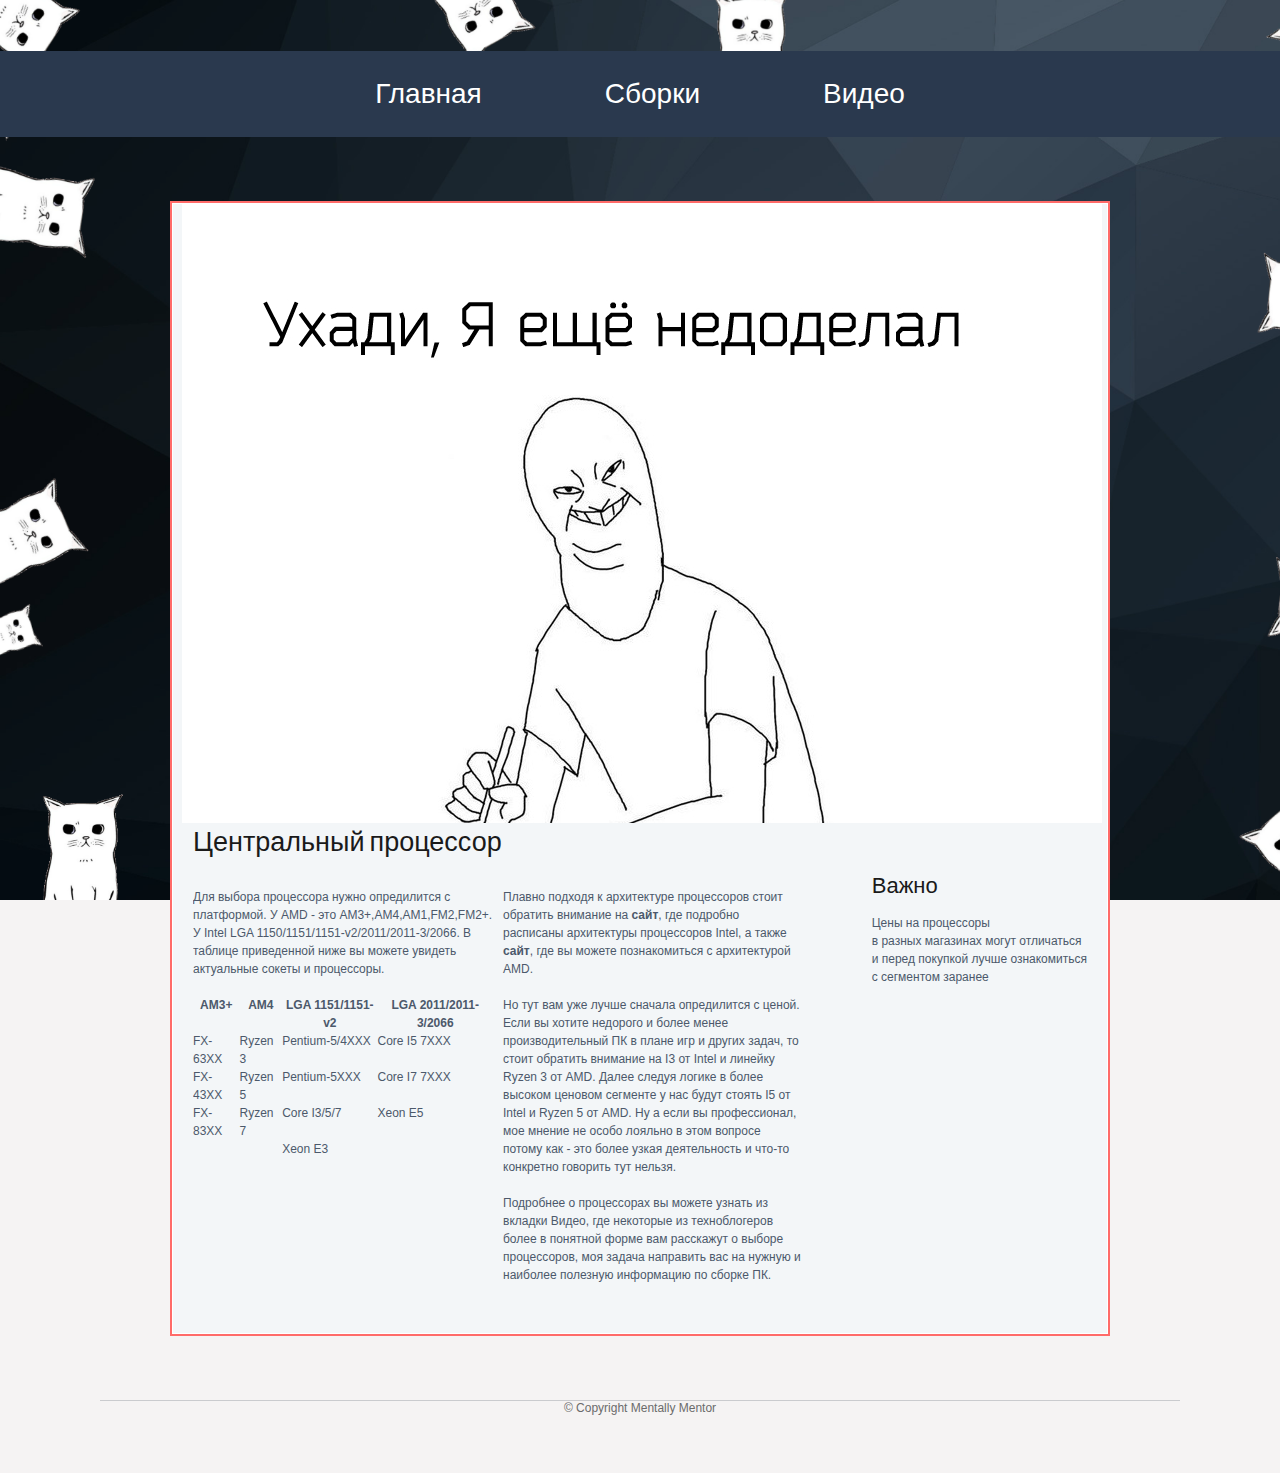
==== bp.html @ f08c7e39 "new" ====
<!DOCTYPE html>
<html lang="en">
	<head>
		<meta charset="utf-8">
		<title>Заголовок</title>
		<meta name="format-detection" content="telephone=no" />
		<link rel="icon" href="images/favicon.ico">
		<link rel="shortcut icon" href="images/favicon.ico" />
		<link rel="stylesheet" href="css/form.css">
		<link rel="stylesheet" href="css/style.css">
		<link href='http://fonts.googleapis.com/css?family=Economica:700' rel='stylesheet' type='text/css'>
		<script src="js/jquery.js"></script>
		<script src="js/jquery-migrate-1.1.1.js"></script>
		<script src="js/script.js"></script>
		<script src="js/jquery.ui.totop.js"></script>
		<script src="js/superfish.js"></script>
		<script src="js/TMForm.js"></script>
		<script src="js/jquery.equalheights.js"></script>
		<script src="js/jquery.mobilemenu.js"></script>
		<script src="js/jquery.easing.1.3.js"></script>
		<script>
		$(document).ready(function(){
			$().UItoTop({ easingType: 'easeOutQuart' });
		})
		</script>
		
	</head>
	<body id="top">

		<div class="main">
			<header>
				<div class="clear"></div>
				<div class="container_12">
					<div class="grid_12">
						<h1>
							
						</h1>
					</div>
				</div>
			</header>
		</div>
		<div class="menu_block">
			<div class="container_12">
				<div class="grid_12">
					<nav class="horizontal-nav full-width horizontalNav-notprocessed">
						<ul class="sf-menu">
							<li><a href="index.html">Главная</a></li>
							
							<li><a href="index-2.html">Сборки</a></li>
							<li><a href="index-3.html">Видео</a></li>
							
						</ul>
					</nav>
					<div class="clear"></div>
				</div>
				<div class="clear"></div>
			</div>
		</div>
		<div class="main">

			<div class="content"><div class="ic"></div>
				<div class="container_12">
					<div class="grid_12">
						<div class="box">
							<div class="grid_12" >
									<div><img  src="images/na5.jpg" ></div>
									</div>
							<div class="inner maxheight">
								<h3>Центральный процессор </h3>
								<div class="map">
									
									<div class="clear"></div>
									<div class="grid_4 alpha">
									
										<address>
											
										</address>
										<p>Для выбора процессора нужно опредилится с платформой. У AMD - это AM3+,AM4,AM1,FM2,FM2+. У Intel LGA 1150/1151/1151-v2/2011/2011-3/2066. В таблице приведенной ниже вы можете увидеть актуальные сокеты и процессоры.</p>
										
<table  border="0" >
<tr><th>AM3+</th><th>AM4</th><th>LGA 1151/1151-v2</th><th>LGA 2011/2011-3/2066</th></tr>
<tr><td>FX-63XX</td><td>Ryzen 3</td><td>Pentium-5/4XXX</td><td>Core I5 7XXX</td></tr>
<tr><td>FX-43XX</td><td>Ryzen 5</td><td>Pentium-5XXX</td><td>Core I7 7XXX</td></tr>
<tr><td>FX-83XX</td><td>Ryzen 7</td><td>Core I3/5/7</td><td>Xeon E5</td></tr>
<tr><td></td><td></td><td>Xeon E3</td><td></td></tr>
</table>


										
									</div>
									<div class="grid_4 alpha">
									
										<address>
											
										</address>
										<p>Плавно подходя к архитектуре процессоров стоит обратить внимание на<b> <a href="https://losst.ru/arhitektury-protsessora-intel-za-vse-vremya">сайт</a></b>, где подробно расписаны архитектуры процессоров Intel, а также <b><a href="https://losst.ru/pokoleniya-protsessorov-amd">сайт</a></b>, где вы можете познакомиться с архитектурой AMD.</p>
										
										
									Но тут вам уже лучше сначала опредилится с ценой. Если вы хотите недорого и более менее производительный ПК в плане игр и других задач, то стоит обратить внимание на I3 от Intel и линейку Ryzen 3 от AMD. Далее следуя логике в более высоком ценовом сегменте у нас будут стоять I5 от Intel и Ryzen 5 от AMD. Ну а если вы профессионал, мое мнение не особо лояльно в этом вопросе потому как - это более узкая деятельность и что-то конкретно говорить тут нельзя.
									<p></p>
									<p>Подробнее о процессорах вы можете узнать из вкладки Видео, где некоторые из техноблогеров более в понятной форме вам расскажут о выборе процессоров, моя задача направить вас на нужную и наиболее полезную информацию по сборке ПК.</p>
									</div>
									<div class="fright">
										<h4>Важно</h4>
										<dl>
												<dt><a>Цены на процессоры <br>
													в разных магазинах могут отличаться<br>
													и перед покупкой лучше ознакомиться<br>
													с сегментом заранее<br></a>
												</dt>
											
											</dl>
									</div>
								</div>
							</div>
						</div>
					</div>
				</div>
			</div>

			<footer>
				<div class="hor bg3"></div>
				<div class="container_12">
					<div class="grid_12">
					
						<div class="copy">
							<p class="link">&copy; Copyright Mentally Mentor</p>
						</div>
					</div>
				</div>
			</footer>
		</div>
	</body>
</html>
---- css/form.css ----
/****Form****/

#form {
	padding-top: 2px;
	width: 517px;
}

#form input {
	width: 100%;
	height: 29px;
	float:left;
	background: #f8f8f8;
	box-sizing: border-box;
	-webkit-appearance: none;
	-moz-box-sizing: border-box; /*Firefox 1-3*/
	-webkit-box-sizing: border-box; /* Safari */
	color: #4c596b;
    font: 12px/18px Arial, Helvetica, sans-serif;
	border: 2px solid #cfd5da;
    padding: 5px 12px 6px;
}


#form textarea {
	width: 100%;
	height:237px;
	position: relative;
	resize:none;
	overflow: hidden;
	box-sizing: border-box;
	-webkit-appearance: none;
	-moz-box-sizing: border-box; /*Firefox 1-3*/
	-webkit-box-sizing: border-box; /* Safari */
	float:left;
	margin: 0;
	color: #4c596b;
    font: 12px/18px Arial, Helvetica, sans-serif;
	border: 2px solid #cfd5da;
	background: #f8f8f8;
    padding: 5px 12px 6px;	
}



#form ._placeholder {
	transition: 0.5s ease;
	-o-transition: 0.5s ease;
	-webkit-transition: 0.5s ease;
	color: #4c596b;
    font: 12px/18px Arial, Helvetica, sans-serif;
	border: 2px solid transparent;
    padding: 5px 12px 6px;
	height: 29px !important;
	width: 100% !important;
	box-sizing: border-box;
	-moz-box-sizing: border-box; /*Firefox 1-3*/
	-webkit-box-sizing: border-box; /* Safari */
	position: absolute;
	right: 0;
	top: 0 !important;
	bottom: 0;
	left: 0;
	cursor: text !important;
	display: block;
}

#form ._placeholder.hidden {
	display: none;
}

#form ._placeholder.focused {
	opacity: 0.3;
}


#form .message ._placeholder {
	height: 100% !important;
}
#form label {
	position:relative;
	display: block;
	min-height: 40px;
	float: left;
	width: 169px;
}

#form label+label {
	margin-left: 5px;
}


#form label.message {
	width: 100%;
	position: relative;
	margin-left: 0;
}




#form .error-message, #form .empty-message {
	color: #E02A05;
	font-size: 10px;
	line-height:14px;
	width:auto;
	position: absolute;
	z-index: 999;
	top: 10px;
	opacity: 0;
	right: 5px;
	float:left;
	transition: 0.5s ease;
	-o-transition: 0.5s ease;
	-webkit-transition: 0.5s ease;
}

/*#form .message .error-message, #form .message .empty-message {
	bottom: -16px;
}*/




#form .invalid .error-message, #form .empty .empty-message {
	opacity: 1;
}

.btns {
	text-align: right;
	padding-top: 24px;
	font-size: 0;
	line-height: 0;

}

.btns a.btn {
	margin-top: 0;
	text-align: center;
	margin-left: 5px;

}

.btns a.btn+a.btn {
	
}




.message br {
	height: 0;
	line-height: 0;
}

#form .success-message {
	position: absolute;
	background: #f8f8f8;
	border: 2px solid #cfd5da;
	width: 100%;
	color: #4c4c4c;
    font: 14px/18px Arial, Helvetica, sans-serif;
	display: none;
	opacity: 0;
	height: 116px;
    opacity: 0;
    padding: 46px 10px;
	text-align: center;
	z-index: 999;
	box-sizing: border-box;
	-moz-box-sizing: border-box; /*Firefox 1-3*/
	-webkit-box-sizing: border-box; /* Safari */
	transition: 0.5s ease;
	-o-transition: 0.5s ease;
	-webkit-transition: 0.5s ease;
}

#form.success .success-message {
	display: block;
	opacity: 1;
}

.success_wrapper {
	position: relative;	
}
---- css/style.css ----
@import "reset.css";
@import "grid.css";
@import "font-awesome.css";
@import "superfish.css";
@media screen and (max-width: 480px) {
div. {width: 110px; height:100px;}
}
@media screen and (max-width: 320px) {
div. {width: 98px;}
}
html {
	width: 100%;


}


a[href^="tel:"] {
 color: inherit;
 text-decoration: none;
}

* {
	-webkit-text-size-adjust: none;
}





body {
	position: relative;
	min-width: 10;

    background: url(../images/bg2.png) 0 0 no-repeat #f5f3f3;
	background-size: cover;
	background-attachment: fixed;
    color: #4c596b;
    font: 12px/18px Arial, Helvetica, sans-serif;
}



.ic {
	border:0;
	float:right;
	background:#fff;
	color:#f00;
	width:50%;
	line-height:10px;
	font-size:10px;
	margin:-220% 0 0 0;
	overflow:hidden;
	padding:0
}

p {
    margin-bottom: 18px;
}


	strong {
		font-weight: 700;
	}

address {
	font-style: normal;
}



input {
	border-radius: 0 !important;
	outline: none !important;
}


img {
	max-width: 100%;
}






h1, h2, h3, h4, h5, h6 {
    font-family: 'Economica', sans-serif;;
	color: #1a1a1a;
    font-weight: normal;
}

h3 {
    font-size: 27px;
    line-height: 35px;
    padding-top: 18px;
    margin-bottom: 19px;
}

h4 {
    font-size: 22px;
    line-height: 20px;
    font-weight: bold;
    padding-top: 54px;
    margin-bottom: 26px;
}

h4.head1 {
    padding-top: 51px;
}

.map h4 {
    padding-top: 0;
    margin-bottom: 19px;
    font-weight: normal;
}



ul {
	padding: 0;
	margin: 0;
	list-style: none;
}




ul.list li {
    padding-left: 27px;
    background: url(../images/marker.png) 0 5px no-repeat;
}

ul.list li a {
    text-decoration: underline;
}

ul.list  li+li {
    margin-top: 12px;
}



a {
	text-decoration: none;
	color: inherit;
	outline: none;
	transition: 0.5s ease;
	-o-transition: 0.5s ease;
	-webkit-transition: 0.5s ease;
}

a:hover {
	color: #ff5241;
}

a.btn {
    color: #fff;
    background-color: #c8ced4;
    display: inline-block;
    font: 18px/18px 'Economica', sans-serif;
    padding: 8px 27px 10px;
    margin-top: 21px;
}

a.btn:hover {
    background-color: #FF6B69;
}



.mb0 {
	margin-bottom: 0px !important;
}
.m0 {
	margin: 0 !important;
}
.pad0 {
	padding: 0 !important;
}

.pad1 {
}


.img_inner {
	max-width: 100%;
	-moz-box-sizing: border-box;
	-webkit-box-sizing: border-box;
	-o-box-sizing: border-box;
	box-sizing: border-box;
	margin-bottom: 19px;
	margin-top: 0px;
}

.check{
border: 1px solid red;
    padding: 10px;
}

.fleft {
	float: left;
	width: auto !important;
	margin-right: 20px;
	margin-bottom: 0px;
	margin-top: 0px;
}


.oh {
	overflow: hidden;
}
.fright {
	float: right !important;
}
.upp {
	text-transform: uppercase;
}

.nowrap {
    white-space: nowrap;
}

.alright {
	text-align: right;
}
.center {
	text-align: center;
}
.wrapper, .extra_wrapper {
	overflow: hidden;
}
.clear {
	float: none !important;
	clear: both;
}

.nowrap {
    white-space: nowrap;
}




.main {
    width: 1080px;
    margin: 0 auto;

	
}


header {
	display: block;
    overflow: hidden;
    padding: 28px 0 0;
    position: relative;

}


header h1 {
	position: relative;
    text-align: center;
    z-index: 800;
    margin-bottom: 23px;
}



header h1 a {
	display: inline-block;
	overflow: hidden;
	width: 238px;
    height: 97px;
	font-size: 0;
	line-height: 0;
	text-indent: -999px;
	transition: 0s ease;
	-o-transition: 0s ease;
	-webkit-transition: 0s ease;
}
header h1 a img {
	display: block;
}





.content {
    padding-bottom: 64px;
    padding-top: 64px;
	
}

.page1 .content:after {
    width: 3px;
    background-color: #2a394e;
    left: 50%;
    position: absolute;
    display: block;
    margin-left: -1px;
    top: 0;
    bottom: 36px;
    content: '';
}


.page1  .content {
    position: relative;
    padding-top: 64px;
    padding-bottom: 36px;
}

.p1_box {
    position: relative;
    padding: 1px;
    margin-bottom: 36px;
	
   
}

.p1_box a.bot {
    margin-top: 1px;
    padding: 22px 0 20px 42px;
   
    display: block;
    position: relative;
    background-color: #B0C4DE;
    color: #2a394e;
    font: 27px/27px 'Economica', sans-serif;
}

.p1_box a.bot span {
    display: block;
    position: absolute;
    color: #fff;
    font-size: 18px;
    line-height: 18px;
    right: -1px;
    top: -1px;
    bottom: -1px;
    background-color: #4169E0;
    width: 81px;
    text-align: center;
    padding-top: 18px;
}

.p1_box a.bot:hover {
    background-color: #fff;
}

.p1_box.left {
    margin-right: 23px;
}

.p1_box.right {
    margin-left: 23px;
}

.p1_box.right:after {
    top: 126px;
    left: -12px;
    width: 0px;
height: 0px;
border-style: solid;
border-width: 10px 12px 10px 0;
border-color: transparent #6495ED transparent transparent;
}

.p1_box.right:before {
    left: -39px;
    right: auto;
    top: 132px;
}

.p1_box:after {
    position: absolute;
    width: 0px;
    content: '';
    right: -12px;
    top: 70px;
    height: 0px;
    border-style: solid;
    border-width: 10px 0 10px 12px;
    border-color: transparent transparent transparent #6495ED;

}

.p1_box:before {
    width: 9px;
    height: 9px;
    border-radius: 55px;
    content: '';
    right: -40px;
    z-index: 30;
    position: absolute;
    display: block;
    top: 76px;
    background-color: #6495ED;
}

.type {
    position: absolute;
    display: block;
    width: 52px;
    left: 47px;
    top: -2px;
    z-index: 20;
    height: 39px;
    background: url(../images/photo_icon.png) center 8px no-repeat #fff;
    box-shadow: 0 5px 5px rgba(0,0,0,0.15)
}


.cl2 {
    border-color: #B22222;
    margin-bottom: 38px;
}

.cl2 a.bot {
    border-color: #F08080;
    background-color: #F08080;
}

.cl2 .type {
    background-image: url(../images/penc_icon.png);
}

.gray_block {
    background-color: #f3f6f8;
    line-height: 24px;
    padding: 75px 32px 37px 25px;
}

.col1 {
    color: #ff6260;
}

.col1 a:hover {
    color: #000;
}

.cl2:after {
    top: 42px;
    border-color: transparent transparent transparent #F08080;
}

.cl2:before {
    background-color: #f57f7f;
    top: 48px;
}

.cl2 a.bot span {
    background-color: #2a394e;
}

.cl3 {
   position: relative;
   top: 1px;
   margin-bottom: 38px;
    border-color: #93c052;
}

.cl3 a.bot {
    background-color: #93c052;
    border-color: #93c052;
}

.cl3 a.bot span {
    background-color: #a9cd75;
}

a.bot span strong {
    font-size: 46px;
    position: relative;
    top: -5px;
}

.cl3:before {
    top: 79px !important;
    background-color: #93c052;
}

.cl3.right:after  {
    top: 73px;
    border-color: transparent #93c052 transparent transparent;
}

.cl3 .type {
    background-image: url(../images/video_icon.png);
}

.cl4 {
    border-color: #2a394e;
}

.cl4 a.bot {
    background-color: #f3f6f8;
    border-color: #f3f6f8;
    padding-left: 70px;
    padding-top: 75px;
    margin-top: 0;
    padding-bottom: 59px;
    font-size: 36px;
    line-height: 36px;
}

.cl4 a.bot:hover {
    color: #fff;
    background-color: #2a394e;
    border-color: #2a394e;
}

.cl4 .type {
    background-image: url(../images/heart_icon.png);
}

.cl4:before {
    top: 57px !important;
    background-color: #2a394e;
}

.cl4.right:after {
    top: 52px;
    border-color: transparent #2a394e transparent transparent;
}

.p1_box.pos1.cl1:after {
    top: 42px;
}

.p1_box.pos1.cl1:before {
    top: 47px;
}

.p1_box.pos1.cl3 {
    border-top-width: 3px;
    position: relative;
    top: 2px;
}
.p1_box.pos1.cl3:after {
    top: 57px;
    border-color: transparent transparent transparent #93C052;
}

.p1_box.pos1.cl3:before {
    top: 63px !important;
}

.p1_box.pos1.cl3 .type {
    top: -3px;
}

.cl5 {
    border-bottom-width: 1px;
    position: relative;
    top: 1px;
    border-color: #ffe388;
}

.cl5:before {
    background-color: #ffe388;
    top: 47px !important;
}

.cl5:after {
    top: 41px !important;
    border-color: transparent #ffe388 transparent transparent !important;
}

.cl5 a.bot {
    border-color: #ffe388;
    background-color: #ffe388;
}

.cl5 a.bot span {
    background-color: #ffe9a1;
}

.cl5 .type {
    background-image: url(../images/comment_icon.png);
}

.cl5 blockquote {
    background: url(../images/quotes_bg.png) 8px 40px no-repeat #f3f6f8;
    line-height: 24px;
    font-style: italic;
    padding: 50px 12px 9px 34px;
}

.p1_box.right.cl2 {
    position: relative;
    top: 2px;
}

.p1_box.right.cl2:before {
    top: 59px;
}

.p1_box.right.cl2:after {
    top: 53px;
    border-color: transparent #7AE0ED transparent transparent !important;
}

a.round {
    width: 83px;
    height: 83px;
    border-radius: 500px;
    background-color: #2a394e;
    font-size: 18px;
    line-height: 20px;
    text-align: center;
    display: block;
    color: #fff;
    margin: 1px auto 0;
    position: relative;
    z-index: 30;
    padding-top: 22px;
    -moz-box-sizing: border-box;
    -webkit-box-sizing: border-box;
    -o-box-sizing: border-box;
    box-sizing: border-box;
}

a.round:hover {
    background-color: #FF6765; 
}

.box {
    background-color: #f3f6f8;
    border: 2px solid #ff6b69;

}

.inner {
    padding: 0 20px 31px;
    border: 1px solid #fff;
}

.col2 {
    color: #2a394e;
}

.block1 {
    padding-top: 4px;
}

.block1+.block1 {
    margin-top: 16px;
}

.block1 .col2 {
    padding-top: 7px;
    margin-bottom: 19px;
}

.block1 .count {
    float: left;
    font-size: 29px;
    color: #c8ced4;
    letter-spacing: 3px;
    min-width: 30px;
    font-weight: bold;
    font-family: 'Economica', sans-serif;
}

a.gal {
    display: block;
    background: url(../images/magnify.png) center center no-repeat #ff6260;
}

a.gal img {
    transition: 0.5s ease;
    -o-transition: 0.5s ease;
    -webkit-transition: 0.5s ease;
}

a.gal:hover img {
    opacity: 0.2;
}

.latest {
    overflow: hidden;

    margin-top: -1px;
    margin-left: -20px;
}

.latest a.gal {
    width: 117px;
    float: left;
    margin: 0 0 14px 20px;
}


.box1 {
    overflow: hidden;
    margin-top: 30px;
    background-color: #f3f6f8;
    border: 2px solid #ffe693;

}

.box1 .inner {
    border: 1px solid #fff;
    padding: 0;
}

.box1 blockquote {
    padding-bottom: 22px;
    padding-left: 46px;
    background: url(../images/quotes_bg.png) 21px 29px no-repeat;
    float: left;
    width: 230px;
    padding-top: 42px;

}

.box1 blockquote p {
    margin-bottom: 21px;
    font-style: italic;
}

.box1 blockquote+blockquote {
    margin-left: 40px;
}

.box1 blockquote span {
    margin-bottom: 3px;
    display: block;
    color: #2a394e;
    font: 18px/24px 'Economica', sans-serif;
}

.gallery {
    overflow: hidden;
    margin-top: -2px;
    margin-left: -4px;
}

.gallery a.gal {
    margin-left: 4px;
    margin-bottom: 4px;
    float: left;
}

.bx1 .inner {
    padding-bottom: 23px;
}

.video {
    padding-top: 18px;
    width: 100%;
    display: block;
}

.video iframe {
    height: 228px;
    width: 100%;
}

.video_block {
    margin-top: -3px;
}

.video_block +.video_block  {
    margin-top: 48px;
}

.video_block .title {
    margin-bottom: 14px;
    font-size: 18px;
    color: #2a394e;

}

.block2 {
    margin-top: -6px;
    overflow: hidden;
}

.block2+.block2 {
    margin-top: 40px;
}

.block2+.block2 +.block2 {
    margin-top: 42px;
}

.block2 time {
    display: block;
    float: left;
    width: 37px;
    margin-top: 4px;
    text-align: center;
    margin-right: 20px;
    font: bold 18px/20px 'Economica', sans-serif;

}

.block2  p {
    padding-bottom: 1px;
}

.block2 time span {
    display: block;
    margin-bottom: 6px;
    color: #fff;
    font-size: 24px;
    line-height: 40px;
    height: 40px;
    background-color: #c8ced4;
}


.map {
    overflow: hidden;
    position: relative;
    margin-top: -2px;
}

 

.map figure {
    position: relative;
	display: block;
	width: 100%;
    border: 2px solid #ffe388;
    margin-bottom: 33px;
	-moz-box-sizing: border-box;
	-webkit-box-sizing: border-box;
	-o-box-sizing: border-box;
	box-sizing: border-box;
}


.map figure iframe {
	width: 100%;
	height: 258px;
	max-width: 100%;
}
.map address {
    margin-bottom: 15px;
    margin-top: -2px;
	display: block;
}

.map .fright {
}

.map address dt {
    margin-bottom: 18px;
}

 address dd span {
	min-width: 70px;
	display: inline-block;
	text-align: left;
}

.map address dd span.col1 {
	min-width: 0;
}

 address dd strong {
    font-weight: normal;
 }

.map a {

}


a.link-1 {
    color: #4cb6c5;
    text-decoration: underline;
}

a.link-1:hover {
    color: #ed2c67;
}

footer {
	display: block;
    position: relative;
    z-index: 10;
    line-height: 14px;
    padding-bottom: 40px;
    color: #6b6b6b;

    text-align: center;
    border-top: 1px solid #cacbce;

}

.socials  {
    padding-top: 38px;
    font-size: 0;
    line-height: 0;
    padding-bottom: 17px;
}

.socials a {
    display: inline-block;
    width: 41px;
    height: 41px;
    position: relative;
    background-color: #92ce0a;
    background: url(../images/socials.png) 0 0 no-repeat;
}

.socials a:hover {
    opacity: 0.5;
}

.socials a+a {
    margin-left: 4px;
    background-position: -45px 0;
}

.socials a+a+a {
    background-position: right 0;
}
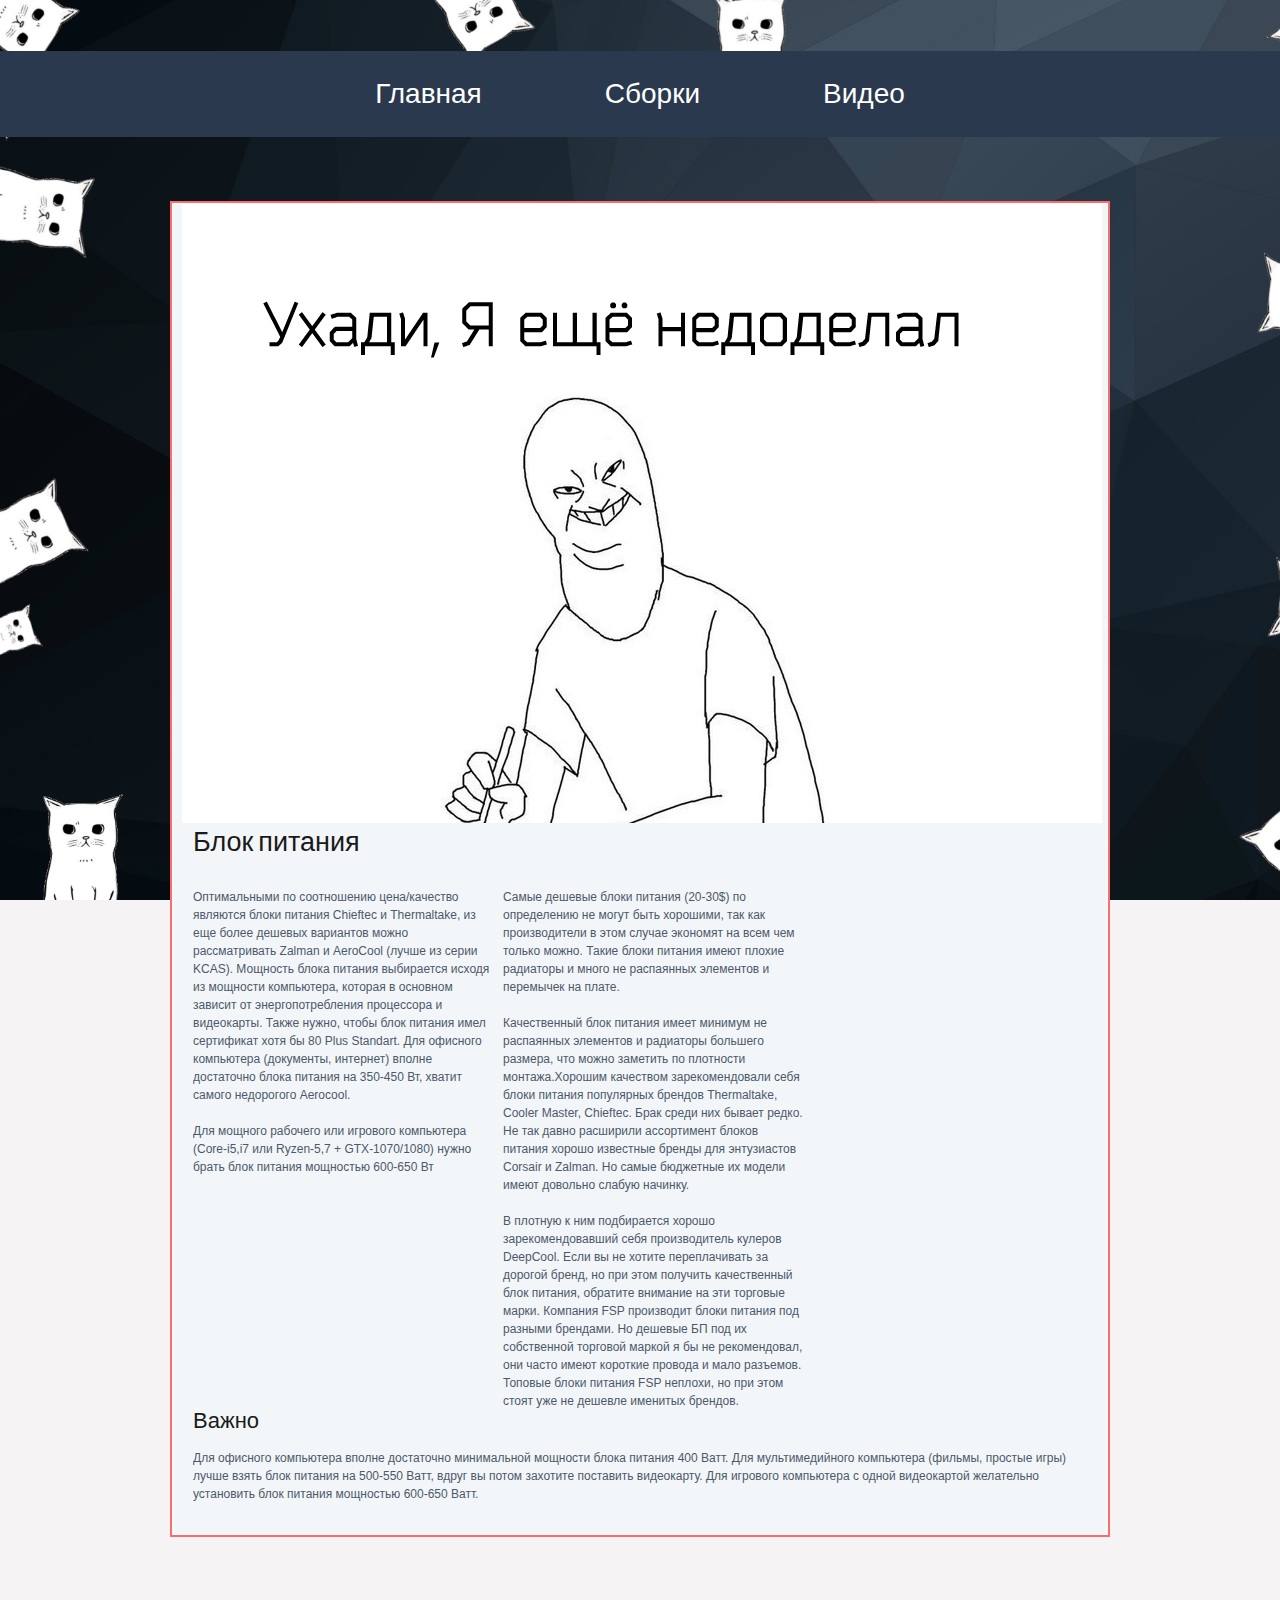
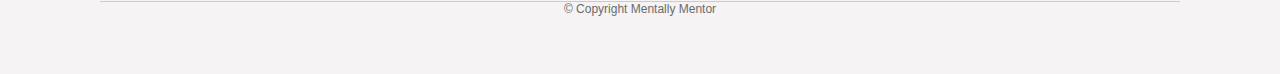
==== commit d20c8fd1: "poop" ====
--- a/bp.html
+++ b/bp.html
@@ -2,7 +2,7 @@
 <html lang="en">
 	<head>
 		<meta charset="utf-8">
-		<title>Заголовок</title>
+		<title>DeviceLib</title>
 		<meta name="format-detection" content="telephone=no" />
 		<link rel="icon" href="images/favicon.ico">
 		<link rel="shortcut icon" href="images/favicon.ico" />
@@ -66,7 +66,7 @@
 									<div><img  src="images/na5.jpg" ></div>
 									</div>
 							<div class="inner maxheight">
-								<h3>Центральный процессор </h3>
+								<h3>Блок питания</h3>
 								<div class="map">
 									
 									<div class="clear"></div>
@@ -75,38 +75,33 @@
 										<address>
 											
 										</address>
-										<p>Для выбора процессора нужно опредилится с платформой. У AMD - это AM3+,AM4,AM1,FM2,FM2+. У Intel LGA 1150/1151/1151-v2/2011/2011-3/2066. В таблице приведенной ниже вы можете увидеть актуальные сокеты и процессоры.</p>
-										
-<table  border="0" >
-<tr><th>AM3+</th><th>AM4</th><th>LGA 1151/1151-v2</th><th>LGA 2011/2011-3/2066</th></tr>
-<tr><td>FX-63XX</td><td>Ryzen 3</td><td>Pentium-5/4XXX</td><td>Core I5 7XXX</td></tr>
-<tr><td>FX-43XX</td><td>Ryzen 5</td><td>Pentium-5XXX</td><td>Core I7 7XXX</td></tr>
-<tr><td>FX-83XX</td><td>Ryzen 7</td><td>Core I3/5/7</td><td>Xeon E5</td></tr>
-<tr><td></td><td></td><td>Xeon E3</td><td></td></tr>
-</table>
+										<p>Оптимальными по соотношению цена/качество являются блоки питания Chieftec и Thermaltake, из еще более дешевых вариантов можно рассматривать Zalman и AeroCool (лучше из серии KCAS).
 
+Мощность блока питания выбирается исходя из мощности компьютера, которая в основном зависит от энергопотребления процессора и видеокарты. Также нужно, чтобы блок питания имел сертификат хотя бы 80 Plus Standart.
 
-										
+Для офисного компьютера (документы, интернет) вполне достаточно блока питания на 350-450 Вт, хватит самого недорогого Aerocool.</p>
+									
+<p>Для мощного рабочего или игрового компьютера (Core-i5,i7 или Ryzen-5,7 + GTX-1070/1080) нужно брать блок питания мощностью 600-650 Вт</p>
+	
 									</div>
 									<div class="grid_4 alpha">
 									
 										<address>
 											
 										</address>
-										<p>Плавно подходя к архитектуре процессоров стоит обратить внимание на<b> <a href="https://losst.ru/arhitektury-protsessora-intel-za-vse-vremya">сайт</a></b>, где подробно расписаны архитектуры процессоров Intel, а также <b><a href="https://losst.ru/pokoleniya-protsessorov-amd">сайт</a></b>, где вы можете познакомиться с архитектурой AMD.</p>
-										
-										
-									Но тут вам уже лучше сначала опредилится с ценой. Если вы хотите недорого и более менее производительный ПК в плане игр и других задач, то стоит обратить внимание на I3 от Intel и линейку Ryzen 3 от AMD. Далее следуя логике в более высоком ценовом сегменте у нас будут стоять I5 от Intel и Ryzen 5 от AMD. Ну а если вы профессионал, мое мнение не особо лояльно в этом вопросе потому как - это более узкая деятельность и что-то конкретно говорить тут нельзя.
-									<p></p>
-									<p>Подробнее о процессорах вы можете узнать из вкладки Видео, где некоторые из техноблогеров более в понятной форме вам расскажут о выборе процессоров, моя задача направить вас на нужную и наиболее полезную информацию по сборке ПК.</p>
+<p>Самые дешевые блоки питания (20-30$) по определению не могут быть хорошими, так как производители в этом случае экономят на всем чем только можно. Такие блоки питания имеют плохие радиаторы и много не распаянных элементов и перемычек на плате.</p>
+									<p>Качественный блок питания имеет минимум не распаянных элементов и радиаторы большего размера, что можно заметить по плотности монтажа.Хорошим качеством зарекомендовали себя блоки питания популярных брендов Thermaltake, Cooler Master, Chieftec. Брак среди них бывает редко.
+
+Не так давно расширили ассортимент блоков питания хорошо известные бренды для энтузиастов Corsair и Zalman. Но самые бюджетные их модели имеют довольно слабую начинку.</p>
+									В плотную к ним подбирается хорошо зарекомендовавший себя производитель кулеров DeepCool. Если вы не хотите переплачивать за дорогой бренд, но при этом получить качественный блок питания, обратите внимание на эти торговые марки.
+
+Компания FSP производит блоки питания под разными брендами. Но дешевые БП под их собственной торговой маркой я бы не рекомендовал, они часто имеют короткие провода и мало разъемов. Топовые блоки питания FSP неплохи, но при этом стоят уже не дешевле именитых брендов.
 									</div>
 									<div class="fright">
 										<h4>Важно</h4>
 										<dl>
-												<dt><a>Цены на процессоры <br>
-													в разных магазинах могут отличаться<br>
-													и перед покупкой лучше ознакомиться<br>
-													с сегментом заранее<br></a>
+												<dt><a>Для офисного компьютера вполне достаточно минимальной мощности блока питания 400 Ватт. Для мультимедийного компьютера (фильмы, простые игры) лучше взять блок питания на 500-550 Ватт, вдруг вы потом захотите поставить видеокарту. Для игрового компьютера с одной видеокартой желательно установить блок питания мощностью 600-650 Ватт.
+												</dt>
 												</dt>
 											
 											</dl>
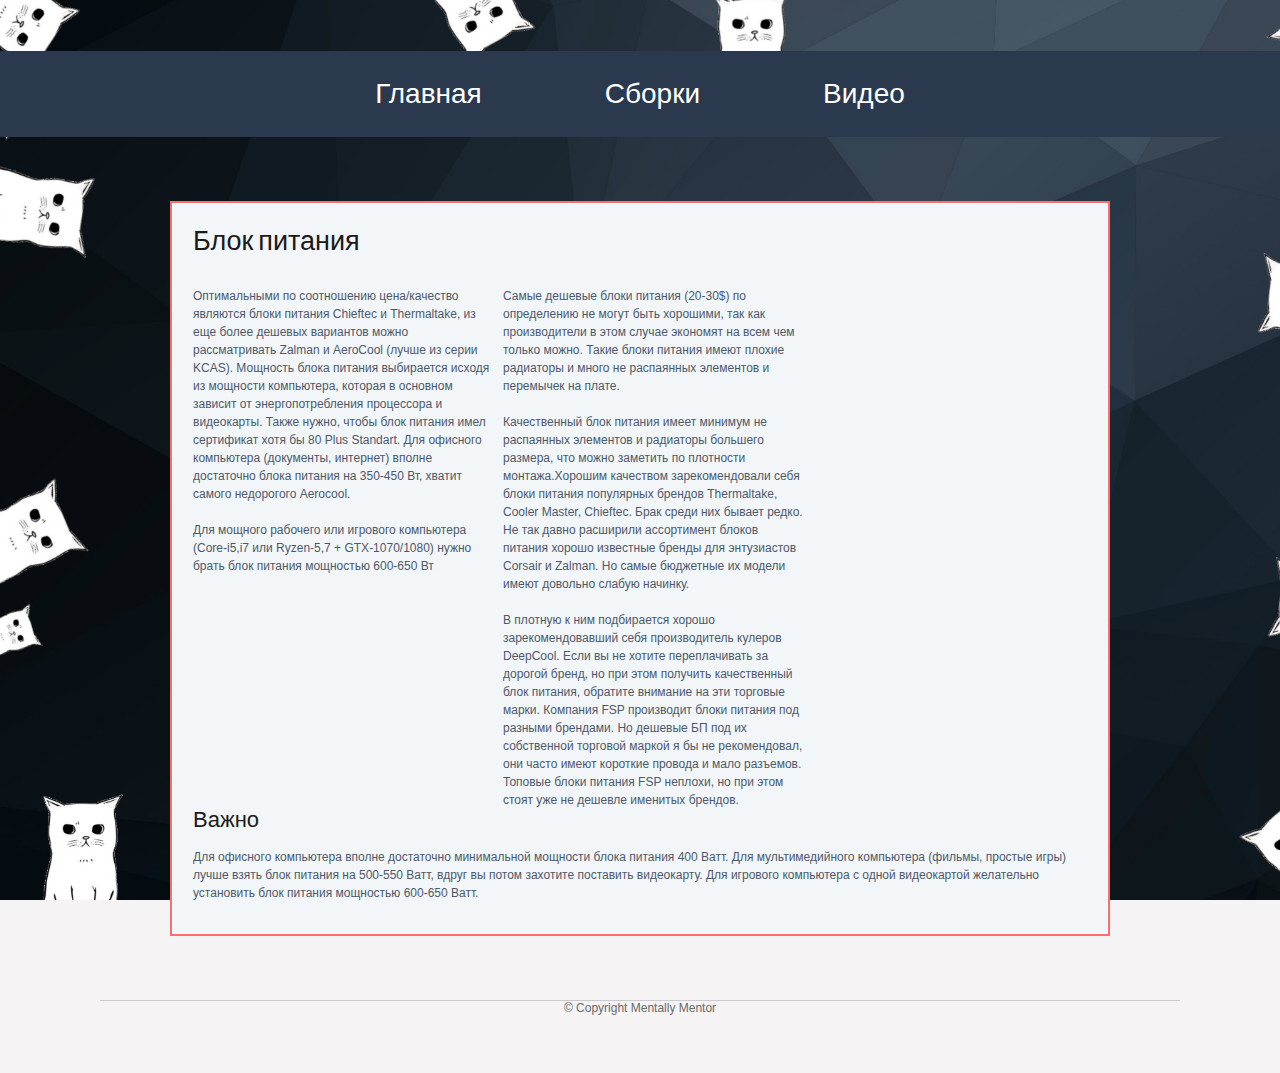
==== commit a2371648: "c" ====
--- a/bp.html
+++ b/bp.html
@@ -1,129 +1,129 @@
-<!DOCTYPE html>
-<html lang="en">
-	<head>
-		<meta charset="utf-8">
-		<title>DeviceLib</title>
-		<meta name="format-detection" content="telephone=no" />
-		<link rel="icon" href="images/favicon.ico">
-		<link rel="shortcut icon" href="images/favicon.ico" />
-		<link rel="stylesheet" href="css/form.css">
-		<link rel="stylesheet" href="css/style.css">
-		<link href='http://fonts.googleapis.com/css?family=Economica:700' rel='stylesheet' type='text/css'>
-		<script src="js/jquery.js"></script>
-		<script src="js/jquery-migrate-1.1.1.js"></script>
-		<script src="js/script.js"></script>
-		<script src="js/jquery.ui.totop.js"></script>
-		<script src="js/superfish.js"></script>
-		<script src="js/TMForm.js"></script>
-		<script src="js/jquery.equalheights.js"></script>
-		<script src="js/jquery.mobilemenu.js"></script>
-		<script src="js/jquery.easing.1.3.js"></script>
-		<script>
-		$(document).ready(function(){
-			$().UItoTop({ easingType: 'easeOutQuart' });
-		})
-		</script>
-		
-	</head>
-	<body id="top">
-
-		<div class="main">
-			<header>
-				<div class="clear"></div>
-				<div class="container_12">
-					<div class="grid_12">
-						<h1>
-							
-						</h1>
-					</div>
-				</div>
-			</header>
-		</div>
-		<div class="menu_block">
-			<div class="container_12">
-				<div class="grid_12">
-					<nav class="horizontal-nav full-width horizontalNav-notprocessed">
-						<ul class="sf-menu">
-							<li><a href="index.html">Главная</a></li>
-							
-							<li><a href="index-2.html">Сборки</a></li>
-							<li><a href="index-3.html">Видео</a></li>
-							
-						</ul>
-					</nav>
-					<div class="clear"></div>
-				</div>
-				<div class="clear"></div>
-			</div>
-		</div>
-		<div class="main">
-
-			<div class="content"><div class="ic"></div>
-				<div class="container_12">
-					<div class="grid_12">
-						<div class="box">
-							<div class="grid_12" >
-									<div><img  src="images/na5.jpg" ></div>
-									</div>
-							<div class="inner maxheight">
-								<h3>Блок питания</h3>
-								<div class="map">
-									
-									<div class="clear"></div>
-									<div class="grid_4 alpha">
-									
-										<address>
-											
-										</address>
-										<p>Оптимальными по соотношению цена/качество являются блоки питания Chieftec и Thermaltake, из еще более дешевых вариантов можно рассматривать Zalman и AeroCool (лучше из серии KCAS).
-
-Мощность блока питания выбирается исходя из мощности компьютера, которая в основном зависит от энергопотребления процессора и видеокарты. Также нужно, чтобы блок питания имел сертификат хотя бы 80 Plus Standart.
-
-Для офисного компьютера (документы, интернет) вполне достаточно блока питания на 350-450 Вт, хватит самого недорогого Aerocool.</p>
-									
-<p>Для мощного рабочего или игрового компьютера (Core-i5,i7 или Ryzen-5,7 + GTX-1070/1080) нужно брать блок питания мощностью 600-650 Вт</p>
-	
-									</div>
-									<div class="grid_4 alpha">
-									
-										<address>
-											
-										</address>
-<p>Самые дешевые блоки питания (20-30$) по определению не могут быть хорошими, так как производители в этом случае экономят на всем чем только можно. Такие блоки питания имеют плохие радиаторы и много не распаянных элементов и перемычек на плате.</p>
-									<p>Качественный блок питания имеет минимум не распаянных элементов и радиаторы большего размера, что можно заметить по плотности монтажа.Хорошим качеством зарекомендовали себя блоки питания популярных брендов Thermaltake, Cooler Master, Chieftec. Брак среди них бывает редко.
-
-Не так давно расширили ассортимент блоков питания хорошо известные бренды для энтузиастов Corsair и Zalman. Но самые бюджетные их модели имеют довольно слабую начинку.</p>
-									В плотную к ним подбирается хорошо зарекомендовавший себя производитель кулеров DeepCool. Если вы не хотите переплачивать за дорогой бренд, но при этом получить качественный блок питания, обратите внимание на эти торговые марки.
-
-Компания FSP производит блоки питания под разными брендами. Но дешевые БП под их собственной торговой маркой я бы не рекомендовал, они часто имеют короткие провода и мало разъемов. Топовые блоки питания FSP неплохи, но при этом стоят уже не дешевле именитых брендов.
-									</div>
-									<div class="fright">
-										<h4>Важно</h4>
-										<dl>
-												<dt><a>Для офисного компьютера вполне достаточно минимальной мощности блока питания 400 Ватт. Для мультимедийного компьютера (фильмы, простые игры) лучше взять блок питания на 500-550 Ватт, вдруг вы потом захотите поставить видеокарту. Для игрового компьютера с одной видеокартой желательно установить блок питания мощностью 600-650 Ватт.
-												</dt>
-												</dt>
-											
-											</dl>
-									</div>
-								</div>
-							</div>
-						</div>
-					</div>
-				</div>
-			</div>
-
-			<footer>
-				<div class="hor bg3"></div>
-				<div class="container_12">
-					<div class="grid_12">
-					
-						<div class="copy">
-							<p class="link">&copy; Copyright Mentally Mentor</p>
-						</div>
-					</div>
-				</div>
-			</footer>
-		</div>
-	</body>
-</html>+<!DOCTYPE html>
+<html lang="en">
+	<head>
+		<meta charset="utf-8">
+		<title>DeviceLib</title>
+		<meta name="format-detection" content="telephone=no" />
+		<link rel="icon" href="images/favicon.ico">
+		<link rel="shortcut icon" href="images/favicon.ico" />
+		<link rel="stylesheet" href="css/form.css">
+		<link rel="stylesheet" href="css/style.css">
+		<link href='http://fonts.googleapis.com/css?family=Economica:700' rel='stylesheet' type='text/css'>
+		<script src="js/jquery.js"></script>
+		<script src="js/jquery-migrate-1.1.1.js"></script>
+		<script src="js/script.js"></script>
+		<script src="js/jquery.ui.totop.js"></script>
+		<script src="js/superfish.js"></script>
+		<script src="js/TMForm.js"></script>
+		<script src="js/jquery.equalheights.js"></script>
+		<script src="js/jquery.mobilemenu.js"></script>
+		<script src="js/jquery.easing.1.3.js"></script>
+		<script>
+		$(document).ready(function(){
+			$().UItoTop({ easingType: 'easeOutQuart' });
+		})
+		</script>
+		
+	</head>
+	<body id="top">
+
+		<div class="main">
+			<header>
+				<div class="clear"></div>
+				<div class="container_12">
+					<div class="grid_12">
+						<h1>
+							
+						</h1>
+					</div>
+				</div>
+			</header>
+		</div>
+		<div class="menu_block">
+			<div class="container_12">
+				<div class="grid_12">
+					<nav class="horizontal-nav full-width horizontalNav-notprocessed">
+						<ul class="sf-menu">
+							<li><a href="index.html">Главная</a></li>
+							
+							<li><a href="index-2.html">Сборки</a></li>
+							<li><a href="index-3.html">Видео</a></li>
+							
+						</ul>
+					</nav>
+					<div class="clear"></div>
+				</div>
+				<div class="clear"></div>
+			</div>
+		</div>
+		<div class="main">
+
+			<div class="content"><div class="ic"></div>
+				<div class="container_12">
+					<div class="grid_12">
+						<div class="box">
+							<div class="grid_12" >
+									
+									</div>
+							<div class="inner maxheight">
+								<h3>Блок питания</h3>
+								<div class="map">
+									
+									<div class="clear"></div>
+									<div class="grid_4 alpha">
+									
+										<address>
+											
+										</address>
+										<p>Оптимальными по соотношению цена/качество являются блоки питания Chieftec и Thermaltake, из еще более дешевых вариантов можно рассматривать Zalman и AeroCool (лучше из серии KCAS).
+
+Мощность блока питания выбирается исходя из мощности компьютера, которая в основном зависит от энергопотребления процессора и видеокарты. Также нужно, чтобы блок питания имел сертификат хотя бы 80 Plus Standart.
+
+Для офисного компьютера (документы, интернет) вполне достаточно блока питания на 350-450 Вт, хватит самого недорогого Aerocool.</p>
+									
+<p>Для мощного рабочего или игрового компьютера (Core-i5,i7 или Ryzen-5,7 + GTX-1070/1080) нужно брать блок питания мощностью 600-650 Вт</p>
+	
+									</div>
+									<div class="grid_4 alpha">
+									
+										<address>
+											
+										</address>
+<p>Самые дешевые блоки питания (20-30$) по определению не могут быть хорошими, так как производители в этом случае экономят на всем чем только можно. Такие блоки питания имеют плохие радиаторы и много не распаянных элементов и перемычек на плате.</p>
+									<p>Качественный блок питания имеет минимум не распаянных элементов и радиаторы большего размера, что можно заметить по плотности монтажа.Хорошим качеством зарекомендовали себя блоки питания популярных брендов Thermaltake, Cooler Master, Chieftec. Брак среди них бывает редко.
+
+Не так давно расширили ассортимент блоков питания хорошо известные бренды для энтузиастов Corsair и Zalman. Но самые бюджетные их модели имеют довольно слабую начинку.</p>
+									В плотную к ним подбирается хорошо зарекомендовавший себя производитель кулеров DeepCool. Если вы не хотите переплачивать за дорогой бренд, но при этом получить качественный блок питания, обратите внимание на эти торговые марки.
+
+Компания FSP производит блоки питания под разными брендами. Но дешевые БП под их собственной торговой маркой я бы не рекомендовал, они часто имеют короткие провода и мало разъемов. Топовые блоки питания FSP неплохи, но при этом стоят уже не дешевле именитых брендов.
+									</div>
+									<div class="fright">
+										<h4>Важно</h4>
+										<dl>
+												<dt><a>Для офисного компьютера вполне достаточно минимальной мощности блока питания 400 Ватт. Для мультимедийного компьютера (фильмы, простые игры) лучше взять блок питания на 500-550 Ватт, вдруг вы потом захотите поставить видеокарту. Для игрового компьютера с одной видеокартой желательно установить блок питания мощностью 600-650 Ватт.
+												</dt>
+												</dt>
+											
+											</dl>
+									</div>
+								</div>
+							</div>
+						</div>
+					</div>
+				</div>
+			</div>
+
+			<footer>
+				<div class="hor bg3"></div>
+				<div class="container_12">
+					<div class="grid_12">
+					
+						<div class="copy">
+							<p class="link">&copy; Copyright Mentally Mentor</p>
+						</div>
+					</div>
+				</div>
+			</footer>
+		</div>
+	</body>
+</html>
